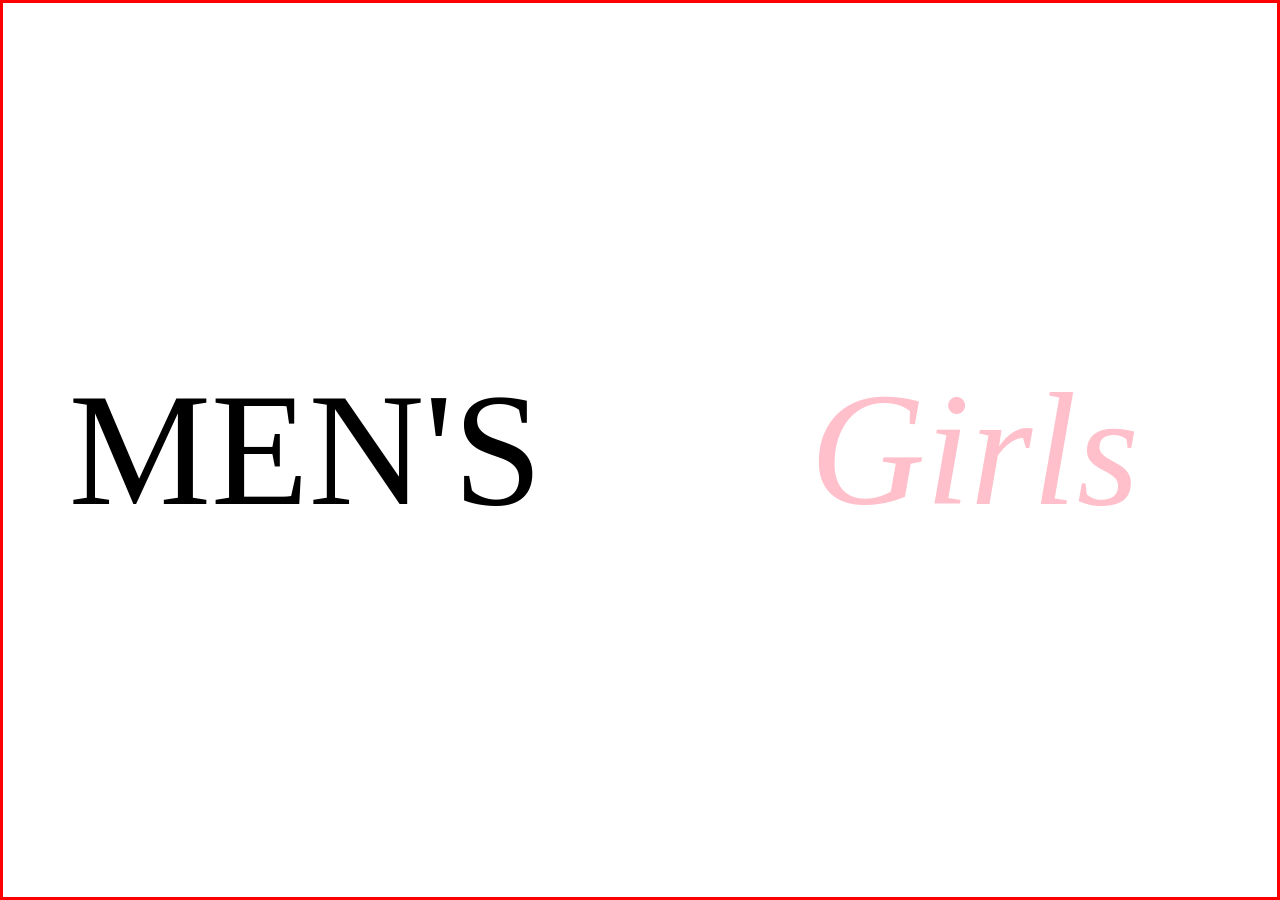
==== index.html @ c646a347 "HERE IS ALL THE THINGS" ====
<html>
    <head>
        <link rel="stylesheet" href="stylesheet.css">
    </head>

    <body>
        <a href="MENS.html">
            <div class="MENS">MEN'S</div>
        </a>
        <a href="WOMENS.html">
            <div class="WOMENS"><i>Girls</i></div>
        </a>
    </body>
</html>
---- stylesheet.css ----
body {
    display: flex;
    flex-direction: row;
    border: 3px solid red;
    width: 100%;
    height: 100%;
    margin: auto;
    box-sizing: border-box;
    align-items: center;
    justify-content: center;
    gap: 4em;
}
.MENS {
    display: flex;
    flex-direction: column;
    /* border: 3px solid green; */
    width: 100%;
    height: 100%;
    align-self: flex-end;
    margin-right: auto;
    align-items: center;
    justify-content: center;
    text-align: center;
    font-size: 10em;
    color: black;
}
.MENS:hover {
    /* box-shadow: 0px 0px 10px blue; */
    filter: drop-shadow(0px 0px 2px rgb(255, 213, 0));
    font-size: 12em;
    font-weight: bold;
    /* background-image: url(MEDIA/CAUTION.jpg); background-position: center; background-repeat: no-repeat; background-size: cover; */
    background-color: yellow;
}
.WOMENS {
    display: flex;
    flex-direction: column;
    /* border: 3px solid magenta; */
    width: 100%;
    height: 100%;
    align-self: flex-end;
    margin-right: auto;
    align-items: center;
    justify-content: center;
    text-align: center;
    /* background-image: url(MEDIA/WOMENS-BOX.png); background-position: 0em -10em; background-repeat: no-repeat; background-size: 150%; */
    font-size: 10em;
    color: pink;
}
.WOMENS:hover {
    /* box-shadow: 0px 0px 10px pink; */
    /* background-image: url(MEDIA/WOMENS-DOOR.png); background-position: center; background-repeat: no-repeat; background-size: 90%; */
    filter: drop-shadow(0px 0px 5px rgb(255, 168, 255));
    text-decoration: underline;
    text-decoration-thickness: 5px;
}

a {
    width: 100%;
    height: 100%;
    align-items: center;
    justify-content: center;
    text-align: center;
    /* align-self: flex-end; */
    text-decoration: none;
    /* outline: 3px solid yellow; */
}
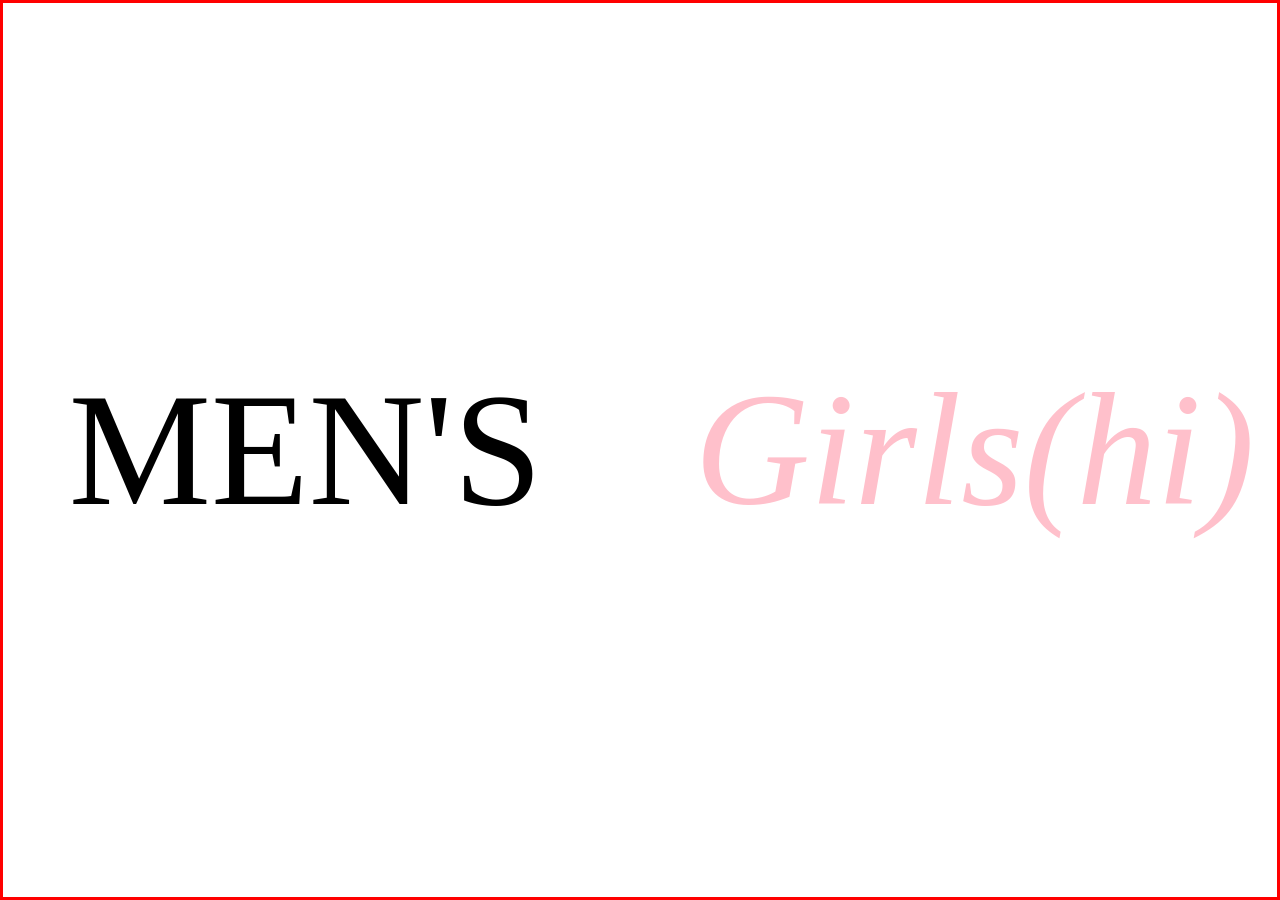
==== commit e595baf2: "Update index.html" ====
--- a/index.html
+++ b/index.html
@@ -8,7 +8,7 @@
             <div class="MENS">MEN'S</div>
         </a>
         <a href="WOMENS.html">
-            <div class="WOMENS"><i>Girls</i></div>
+            <div class="WOMENS"><i>Girls(hi)</i></div>
         </a>
     </body>
 </html>
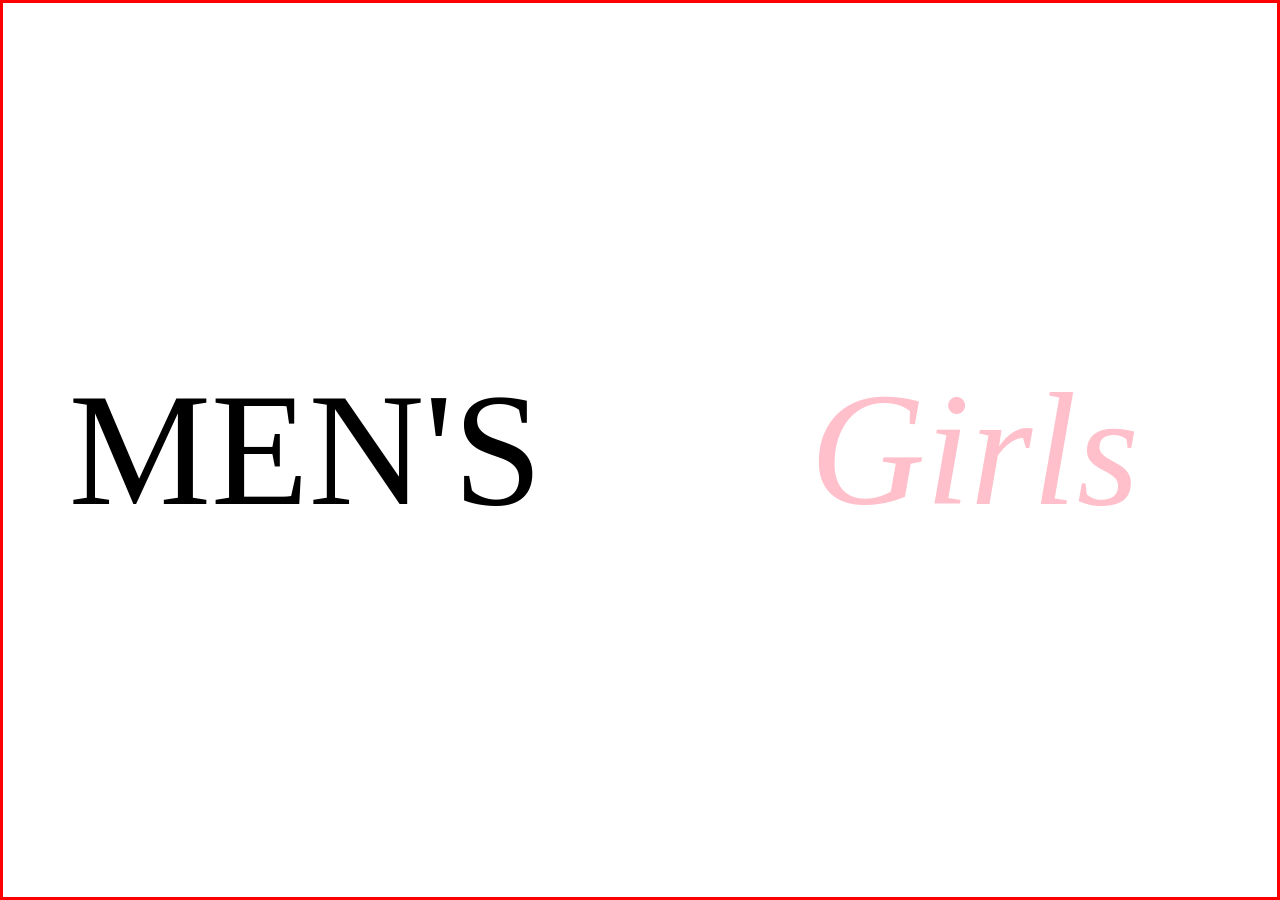
==== commit 278849d9: "pretty much the site" ====
--- a/index.html
+++ b/index.html
@@ -8,7 +8,7 @@
             <div class="MENS">MEN'S</div>
         </a>
         <a href="WOMENS.html">
-            <div class="WOMENS"><i>Girls(hi)</i></div>
+            <div class="WOMENS"><i>Girls</i></div>
         </a>
     </body>
 </html>
--- a/stylesheet.css
+++ b/stylesheet.css
@@ -26,11 +26,11 @@
 }
 .MENS:hover {
     /* box-shadow: 0px 0px 10px blue; */
-    filter: drop-shadow(0px 0px 2px rgb(255, 213, 0));
+    /* filter: drop-shadow(0px 0px 2px rgb(255, 213, 0)); */
     font-size: 12em;
     font-weight: bold;
     /* background-image: url(MEDIA/CAUTION.jpg); background-position: center; background-repeat: no-repeat; background-size: cover; */
-    background-color: yellow;
+    /* background-color: yellow; */
 }
 .WOMENS {
     display: flex;
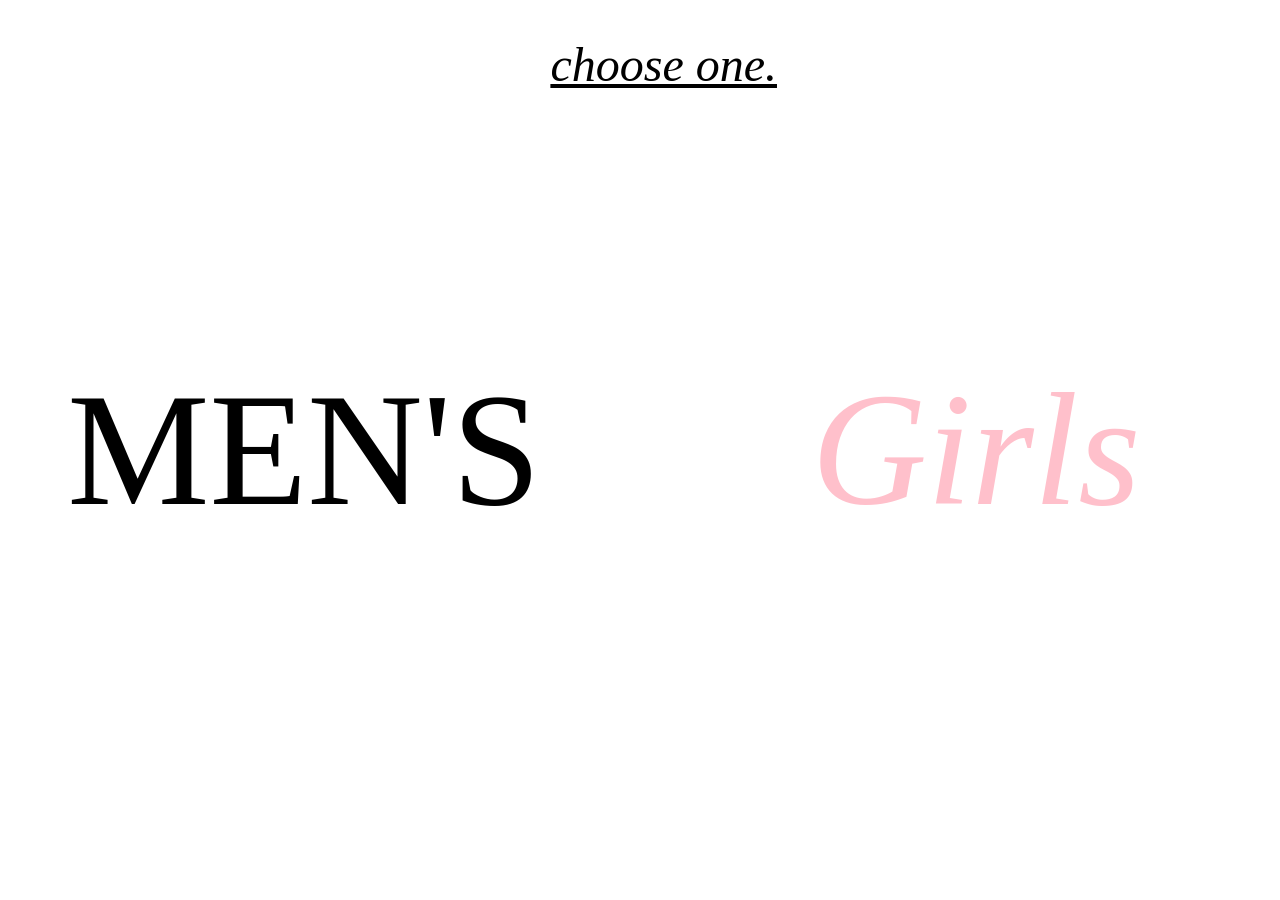
==== commit 9f5aef29: "PUSHHHH" ====
--- a/index.html
+++ b/index.html
@@ -4,6 +4,7 @@
     </head>
 
     <body>
+        <div class="text-div-top"><i>choose one.</i></div>
         <a href="MENS.html">
             <div class="MENS">MEN'S</div>
         </a>
--- a/stylesheet.css
+++ b/stylesheet.css
@@ -1,7 +1,7 @@
 body {
     display: flex;
     flex-direction: row;
-    border: 3px solid red;
+    /* border: 3px solid red; */
     width: 100%;
     height: 100%;
     margin: auto;
@@ -64,4 +64,18 @@
     /* align-self: flex-end; */
     text-decoration: none;
     /* outline: 3px solid yellow; */
+}
+
+.text-div-top {
+    display: flex;
+    flex-direction: row;
+    /* border: 3px solid red; */
+    width: auto;
+    height: auto;
+    line-height: .69em;
+    font-size: 3em;
+    position: absolute;
+    top: 1em;
+    left: calc(43%);
+    text-decoration: underline;
 }
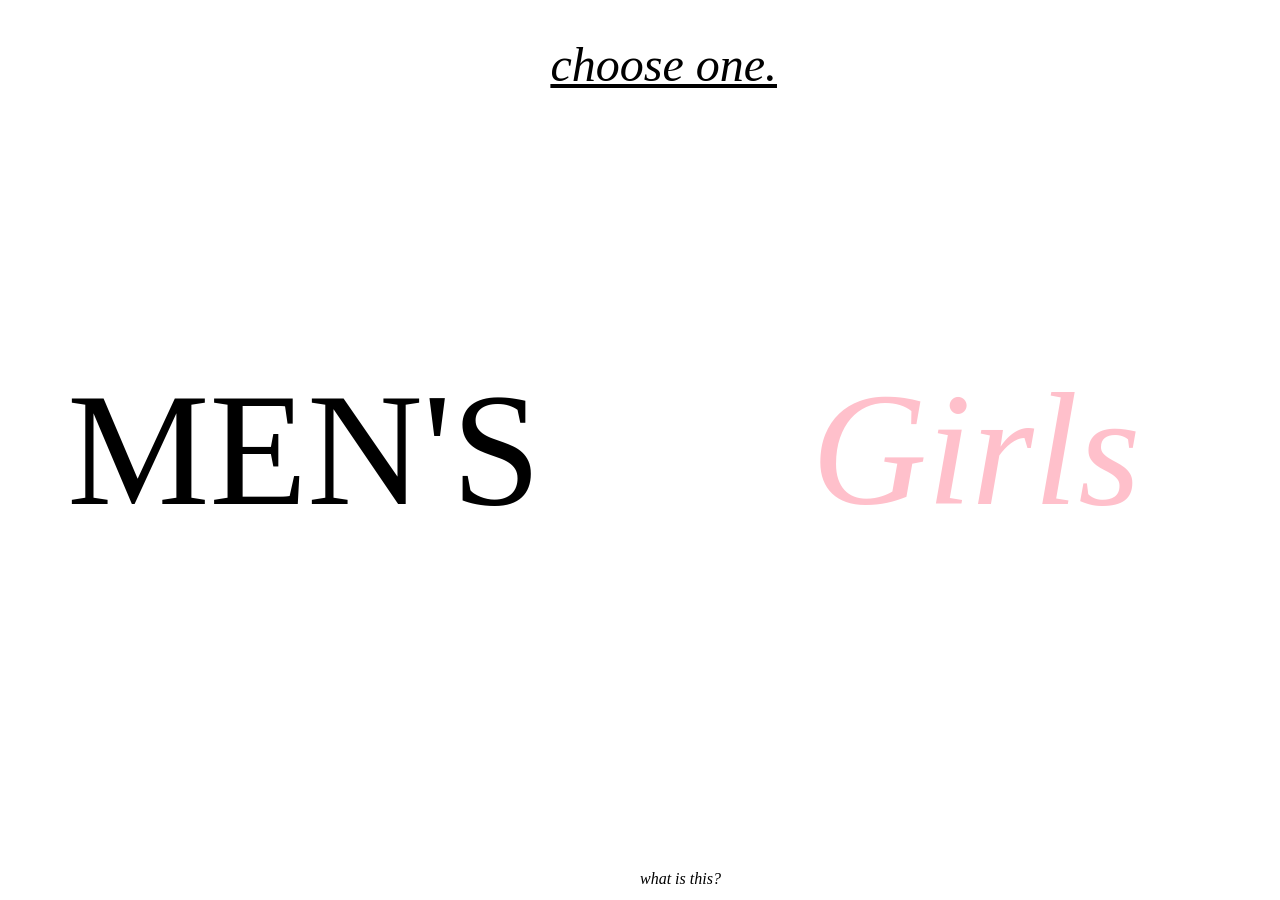
==== commit 88e00d0b: "more info more info" ====
--- a/index.html
+++ b/index.html
@@ -11,5 +11,6 @@
         <a href="WOMENS.html">
             <div class="WOMENS"><i>Girls</i></div>
         </a>
+        <div class="explainer"><a href="explain.html" style="color: black;"><i>what is this?</i></a></div>
     </body>
 </html>
--- a/stylesheet.css
+++ b/stylesheet.css
@@ -27,7 +27,7 @@
 .MENS:hover {
     /* box-shadow: 0px 0px 10px blue; */
     /* filter: drop-shadow(0px 0px 2px rgb(255, 213, 0)); */
-    font-size: 12em;
+    /* font-size: 12em; */
     font-weight: bold;
     /* background-image: url(MEDIA/CAUTION.jpg); background-position: center; background-repeat: no-repeat; background-size: cover; */
     /* background-color: yellow; */
@@ -78,4 +78,19 @@
     top: 1em;
     left: calc(43%);
     text-decoration: underline;
+}
+
+.explainer {
+    display: flex;
+    flex-direction: row;
+    /* border: 3px solid red; */
+    width: auto;
+    height: auto;
+    line-height: .69em;
+    font-size: 1em;
+    position: absolute;
+    bottom: 1em;
+    left: calc(50%);
+} .explainer:hover {
+    text-decoration: underline;
 }
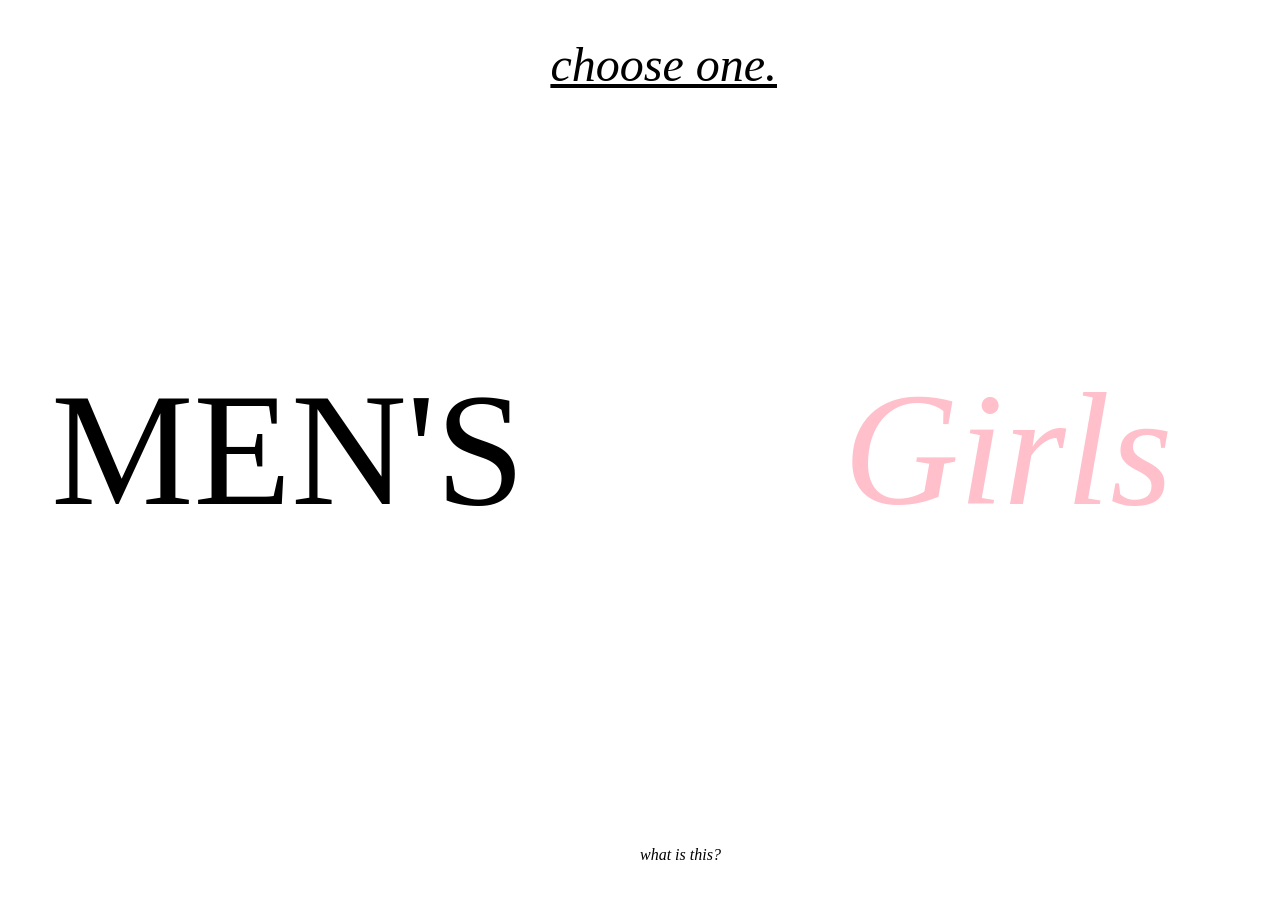
==== commit 397c4eb5: "push-explanation" ====
--- a/index.html
+++ b/index.html
@@ -5,12 +5,8 @@
 
     <body>
         <div class="text-div-top"><i>choose one.</i></div>
-        <a href="MENS.html">
-            <div class="MENS">MEN'S</div>
-        </a>
-        <a href="WOMENS.html">
-            <div class="WOMENS"><i>Girls</i></div>
-        </a>
+        <div class="MENS"><a href="MENS.html" style="color: black;">MEN'S</a></div>
+        <div class="WOMENS" style="margin-left: 1.5em; margin-right: .5em;"><a href="WOMENS.html" style="color: pink;"><i>Girls</i></a></div>
         <div class="explainer"><a href="explain.html" style="color: black;"><i>what is this?</i></a></div>
     </body>
 </html>
--- a/stylesheet.css
+++ b/stylesheet.css
@@ -7,17 +7,20 @@
     margin: auto;
     box-sizing: border-box;
     align-items: center;
-    justify-content: center;
-    gap: 4em;
+    justify-content: space-around;
+    /* gap: 4em; */
 }
 .MENS {
     display: flex;
     flex-direction: column;
     /* border: 3px solid green; */
-    width: 100%;
-    height: 100%;
-    align-self: flex-end;
-    margin-right: auto;
+    /* width: 100%;
+    height: 100%; */
+    width: 3.2em;
+    height: auto;
+    line-height: .69em;
+    align-self: center;
+    /* margin-right: auto; */
     align-items: center;
     justify-content: center;
     text-align: center;
@@ -36,10 +39,13 @@
     display: flex;
     flex-direction: column;
     /* border: 3px solid magenta; */
-    width: 100%;
-    height: 100%;
-    align-self: flex-end;
-    margin-right: auto;
+    /* width: 100%;
+    height: 100%; */
+    width: 2em;
+    height: auto;
+    line-height: .69em;
+    /* align-self: flex-end;
+    margin-right: auto; */
     align-items: center;
     justify-content: center;
     text-align: center;
@@ -56,14 +62,14 @@
 }
 
 a {
-    width: 100%;
-    height: 100%;
+    width: auto;
+    height: auto;
     align-items: center;
     justify-content: center;
     text-align: center;
     /* align-self: flex-end; */
     text-decoration: none;
-    /* outline: 3px solid yellow; */
+    /* border: 3px solid yellow; */
 }
 
 .text-div-top {
@@ -89,7 +95,7 @@
     line-height: .69em;
     font-size: 1em;
     position: absolute;
-    bottom: 1em;
+    bottom: 2.5em;
     left: calc(50%);
 } .explainer:hover {
     text-decoration: underline;
